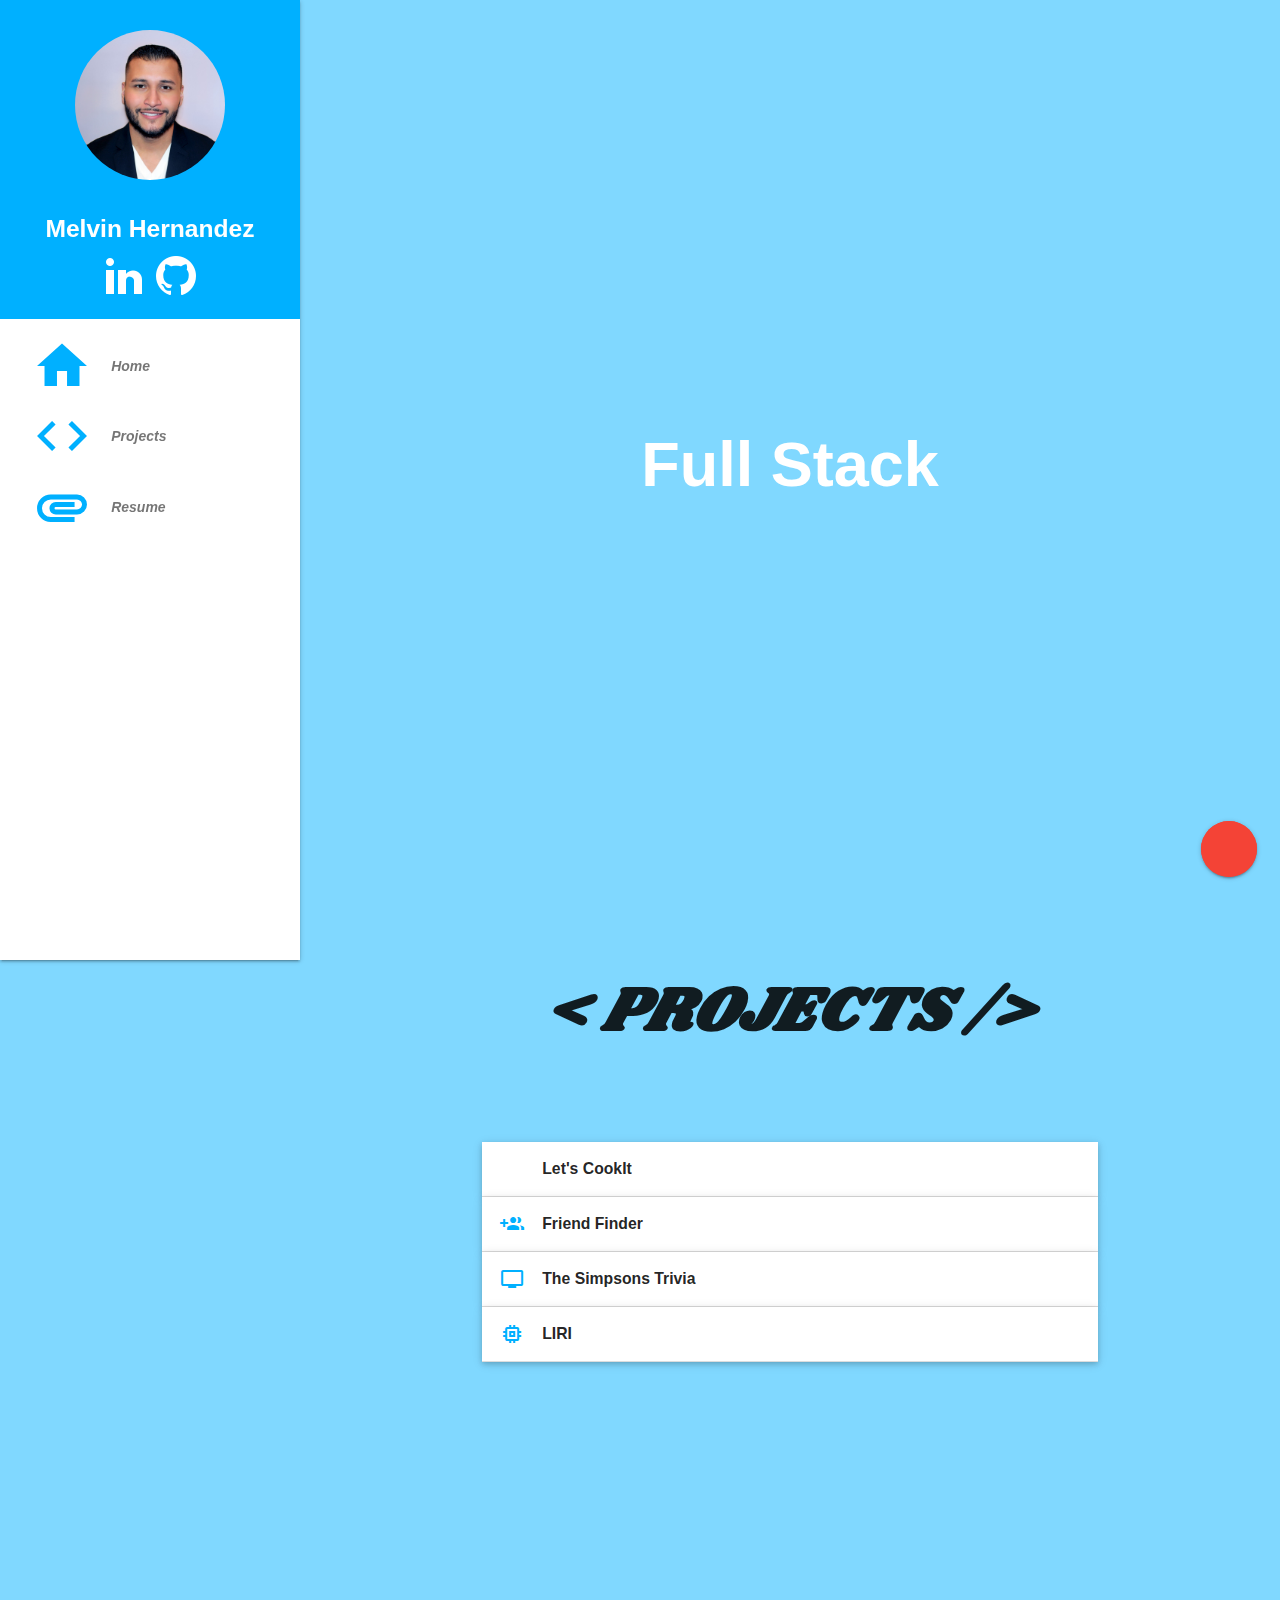
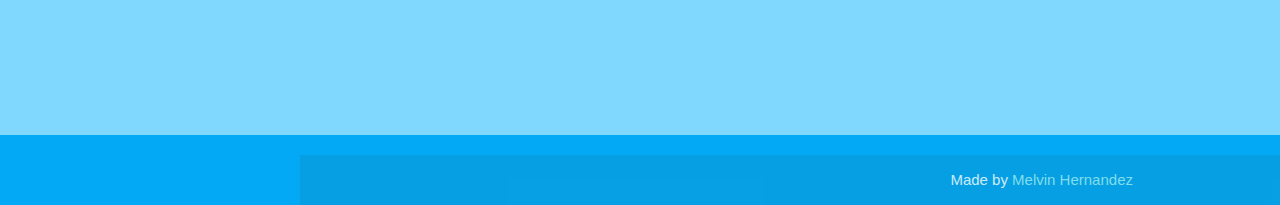
==== index.html @ 5747640a "projects collapsible is mobile responsive now" ====
<!DOCTYPE html>
<html lang="en">

<head>
  <meta http-equiv="Content-Type" content="text/html; charset=UTF-8" />
  <meta name="viewport" content="width=device-width, initial-scale=1, maximum-scale=1.0" />
  <title>Melvin Hernandez</title>
  <!-- CSS and icons -->
  <link href="https://fonts.googleapis.com/icon?family=Material+Icons|Shrikhand" rel="stylesheet">
  <!-- Compiled and minified materialize CSS -->
  <link rel="stylesheet" href="https://cdnjs.cloudflare.com/ajax/libs/materialize/1.0.0/css/materialize.min.css">
  <!-- my custom css -->
  <link href="assets/css/style.css" type="text/css" rel="stylesheet" media="screen,projection" />
  <!-- mobile chrome tab customization -->
  <meta name="theme-color" content="#0091ea" />
</head>

<body class="light-blue accent-3">

  <!-- sidenav, fully visible on full screen, hidden on medium screens and lower -->
  <ul id="slide-out" class="sidenav sidenav-fixed ">
    <div class="center-align light-blue accent-3">
      <!-- profile pic, this will be replaced with a "professional" photo eventually -->
      <li>
        <img src="assets/images/IMG_5350-small.jpg" id="selfie" class="circle hoverable">
      </li>

      <h5 class="white-text">Melvin Hernandez</h5>

      <!-- LinkedIn and github links to open in a new tab -->
      <li>
        <span>
          <a href="https://www.linkedin.com/in/melvin-hernandez/" target="_blank">
            <img src="assets/images/linkedin.png" alt="Melvin Hernandez LinkedIn Profile" class="hoverable tooltipped"
              data-tooltip="LinkedIn Profile">
          </a>
          <a href="https://github.com/melher39" target="_blank">
            <img src="assets/images/github-circle.png" alt="Melvin Hernandez gitHub Profile" class="hoverable tooltipped"
              data-tooltip="GitHub Profile">
          </a>
        </span>
      </li>
    </div>
    <br>

    <!-- this will take you home -->
    <div>
      <li>
        <a href="#top">
          <i class="medium material-icons light-blue-text text-accent-3 nav-material-icons">home</i>
          <i>Home</i>
        </a>
      </li>
    </div>
    <br>

    <!-- this will take you to the projects section -->
    <div>
      <li>
        <a href="#collapsible-section">
          <i class="medium material-icons light-blue-text text-accent-3 nav-material-icons">code</i>
          <i>Projects</i>
        </a>
      </li>
    </div>

    <br>

    <div>
      <li>
        <!--resume download  -->
        <a href="assets/docs/Resume.pdf" class="tooltipped" data-tooltip="Download Resume (PDF)" download>
          <i class="medium material-icons light-blue-text text-accent-3 nav-material-icons">attachment</i>
          <i>Resume</i>
        </a>
      </li>
    </div>



  </ul>

  <!-- sidenav hamburger menu button and function -->
  <a href="#" data-target="slide-out" class="sidenav-trigger hide-on-large-only white-text"><i class="medium material-icons">menu</i></a>

  <main class="light-blue accent-1">

    <div class="container">

      <div class="section">

        <!-- section where my job title will appear -->
        <div class="row" id="top">
          <div class="col s12">
            <div class="intro valign-wrapper">
              <h1 id="job-title" class="white-text"></h1>
            </div>
          </div>
        </div>

        <!-- collapsible section -->

        <div class="row" id="collapsible-section">

          <!-- projects section title -->
          <div class="col s12">
            <div class="row center-align">
              <h1 id="project-header">
                < PROJECTS />
              </h1>
            </div>
          </div>

          <div class="row">

            <!-- collapsible module used for displaying my projects -->
            <div class="col s12 project-section">
              <ul class="collapsible popout tooltipped" data-tooltip="+/-" data-position="top">
                <!-- all project descriptions basically follow the same display -->
                <!-- this <li> section is for the let's cookIt project -->
                <li>
                  <div class="collapsible-header"><i class="material-icons light-blue-text text-accent-3">fastfood</i>Let's
                    CookIt</div>
                  <div class="collapsible-body">
                    <div class="row">
                      <div class="col s12 m6">
                        <img src="assets/images/lets-cook-it-screenshot.png" class="hoverable responsive-img">
                      </div>
                      <div class="col s12 m6">
                        <p>All-in-one web app helping busy people retrieve cooking recipes.</p>
                        <ul class="browser-default">
                          <li>The user can either read or watch their selected recipe and take notes all in one page.</li>
                          <li>Tools & languages applied: HTML5, CSS3, SASS, Bootstrap, Awesome Fonts, JavaScript,
                            jQuery, Firebase, Edamam API, YouTube API</li>
                        </ul>
                      </div>
                    </div>
                    <!-- using hide-on-small-only for icons on small screens since the text did not fit correctly -->
                    <div class="row">
                      <div class="col s6 center-align">
                        <a href="https://ambellinger.github.io/team1groupproject/" target="_blank" class="waves-effect waves-light light-blue accent-3 btn"><i
                            class="material-icons right hide-on-small-only">play_arrow</i>live demo</a>

                      </div>
                      <div class="col s6 center-align">
                        <a href="https://github.com/ambellinger/team1groupproject" target="_blank" class="waves-effect waves-light light-blue accent-3 btn"><i
                            class="material-icons left hide-on-small-only">folder_open</i>github repo</a>
                      </div>
                    </div>
                  </div>
                </li>

                <!-- this <li> section is for the Friend Finder app -->
                <li>
                  <div class="collapsible-header"><i class="material-icons light-blue-text text-accent-3">group_add</i>Friend
                    Finder</div>
                  <div class="collapsible-body">
                    <div class="row">
                      <div class="col s12 m6">
                        <img src="assets/images/friend-finder.PNG" class="hoverable responsive-img">
                      </div>
                      <div class="col s12 m6">
                        <p>Full-stack web application that helps you match with a compatible user.</p>
                        <ul class="browser-default">
                          <li>Using a short survey of 10 questions, this app will calculate your most compatible match
                            based on your answers.</li>
                          <li>Tools & languages applied: HTML5, CSS3, Materialize.css, JavaScript, jQuery, Node.js,
                            Express.js, JSON</li>
                        </ul>
                      </div>
                    </div>
                    <div class="row">
                      <div class="col s6 center-align">
                        <a href="https://friendfinder-1990.herokuapp.com/" target="_blank" class="waves-effect waves-light light-blue accent-3 btn "><i
                            class="material-icons right hide-on-small-only">play_arrow</i>live demo</a>

                      </div>
                      <div class="col s6 center-align">
                        <a href="https://github.com/melher39/FriendFinder" target="_blank" class="waves-effect waves-light light-blue accent-3 btn"><i
                            class="material-icons left hide-on-small-only">folder_open</i>github repo</a>
                      </div>
                    </div>
                  </div>
                </li>

                <!-- this <li> section is for the simpsons trivia game app -->
                <li>
                  <div class="collapsible-header"><i class="material-icons light-blue-text text-accent-3">tv</i>The
                    Simpsons Trivia</div>
                  <div class="collapsible-body">
                    <div class="row">
                      <div class="col s12 m6">
                        <img src="assets/images/the-simpsons-trivia-screenshot.png" class="hoverable responsive-img">
                      </div>
                      <div class="col s12 m6">
                        <p>Trivia game web app to test your knowledge on the popular TV show “The Simpsons”.</p>
                        <ul class="browser-default">
                          <li>There are 10 questions the user has to answer in order to finish the game and view the
                            results.</li>
                          <li>Tools & languages applied: HTML5, CSS3, Bootstrap, JavaScript, jQuery</li>
                        </ul>
                      </div>
                    </div>
                    <div class="row">
                      <div class="col s6 center-align">
                        <a href="https://melher39.github.io/TriviaGame/" target="_blank" class="waves-effect waves-light light-blue accent-3 btn"><i
                            class="material-icons right hide-on-small-only">play_arrow</i>live demo</a>

                      </div>
                      <div class="col s6 center-align">
                        <a href="https://github.com/melher39/TriviaGame" target="_blank" class="waves-effect waves-light light-blue accent-3 btn"><i
                            class="material-icons left hide-on-small-only">folder_open</i>github repo</a>
                      </div>
                    </div>
                  </div>
                </li>

                <!-- this <li> section is for the LIRI app -->
                <li>
                  <div class="collapsible-header"><i class="material-icons light-blue-text text-accent-3">memory</i>LIRI</div>
                  <div class="collapsible-body">
                    <div class="row">
                      <div class="col s12 m6">
                        <img src="assets/images/liri.png" class="hoverable responsive-img">
                      </div>
                      <div class="col s12 m6">
                        <p>Language Interpretation and Recognition Interface</p>
                        <ul class="browser-default">
                          <li>Command Line Interface program to quickly search for upcoming music shows, song and movie
                            information.</li>
                          <li>Information requested by the user is displayed in the terminal and logged to a .txt file.</li>
                          <li>Tools & languages applied: Node.js, axios, moment.js, DotEnv, Bands In Town API, Spotify
                            API, Open Movie Database API</li>
                        </ul>
                      </div>
                    </div>
                    <div class="row">
                      <div class="col s12 center-align">
                        <a href="https://github.com/melher39/liri-node-app" target="_blank" class="waves-effect waves-light light-blue accent-3 btn"><i
                            class="material-icons left">folder_open</i>github repo</a>
                      </div>
                    </div>
                  </div>
                </li>
              </ul>

            </div>
          </div>

        </div>


        <!-- floating button section -->
        <div class="fixed-action-btn">
          <a class="btn-floating btn-large red waves-effect waves-light modal-trigger pulse tooltipped" data-position="left"
            data-tooltip="Contact Info." href="#modal1">
            <i class="large material-icons">alternate_email</i>
          </a>
        </div>

        <!-- bottom modal with contact info -->
        <div id="modal1" class="modal bottom-sheet">
          <div class="modal-content">
            <h2 class="center-align">Contact Me</h2>
            <h5 class="center-align">Phone Number: <a href="tel:312-838-1617" class="light-blue-text text-darken-2">312.838.1617</a></h5>
            <h5 class="center-align">Email Address: <a href="mailto:melher39@gmail.com" class="light-blue-text text-darken-2">melher39@gmail.com</a></h5>
          </div>
          <div class="modal-footer">
            <a href="#!" class="modal-close waves-effect waves-green btn red">Got it!</a>
          </div>
        </div>
      </div>
    </div>

  </main>

  <!-- footer section -->
  <footer class="page-footer light-blue">
    <div class="container">
    </div>
    <div class="footer-copyright">
      <div class="container right-align">
        Made by <a class="cyan-text text-lighten-3" href="https://github.com/melher39" target="_blank">Melvin Hernandez</a>
      </div>
    </div>
  </footer>


  <!-- Scripts at the bottom of the page to optimize loading time -->
  <!-- jquery -->
  <script src="https://ajax.googleapis.com/ajax/libs/jquery/3.3.1/jquery.min.js"></script>
  <!-- Compiled and minified materialize JavaScript -->
  <script src="https://cdnjs.cloudflare.com/ajax/libs/materialize/1.0.0/js/materialize.min.js"></script>
  <!-- my js linked -->
  <script src="assets/js/app.js"></script>

</body>

</html>
---- assets/css/style.css ----
/* Custom Stylesheet */

/* hide the scrollbar in chrome, safari and opera browsers
without affecting the scroll function */
::-webkit-scrollbar{
  display: none;
}

/* padding for text to be aligned */
.nav-material-icons {
  padding-right: 20%;
}

/* make content full screen when sidenav is shown */
header, main, footer {
  padding-left: 300px;
}

/* profile pic */
#selfie {
  max-width: 50%;
  height: auto;
  margin-top: 10%;
}

/* section will take up the full display */
.intro {
  min-height: 100vh;
}

/* projects section will take up 85% height relative to the display, in order to include the footer */
#collapsible-section {
  min-height: 85vh;
}

/* centering the job title section */
#job-title{
  margin: 0 auto;
  font-weight: bold;
}

/* collapsible content */
.collapsible-body {
  background-color: #e1f5fe;
}

/* the title of the projects */
.collapsible-header {
  font-weight: bold;
}

/* project title styling */
.project-titles {
  font-weight: bold;
  text-align: center;
  color: white;
}

/* carousel screenshots to be only 80% so they're visible and centered */
.carousel .carousel-item {
  width: 80% !important;
  height: auto;
}

/* material icons text to be bold */
i {
  font-weight: bold;
}

/* main project header styling */
#project-header {
  font-family: 'Shrikhand', cursive;
  font-weight: bold;
  font-style: italic;
  margin-bottom: 10%;
}

/* p html element styling within the project section */
.project-section p {
  font-family: 'Shrikhand', cursive;
  font-size: 120%;
  margin-top: 0;
}

/* list items in the project section styling */
.project-section li {
  font-size: 105%;
}

/* contact info within bottom modal */
.modal-content h2, h5{
  font-weight: bold;
}

/* for screens smaller than 993px... */
@media only screen and (max-width : 992px) {
  /* hide sidenav */
  header, main, footer {
    padding-left: 0;
  }
}

/* for screens smaller than 601px... */
@media only screen and (max-width: 600px) {
  /* make profile pic smaller */
  #selfie {
    max-width: 35%;
    height: auto;
    margin-top: 10%;
  }
}
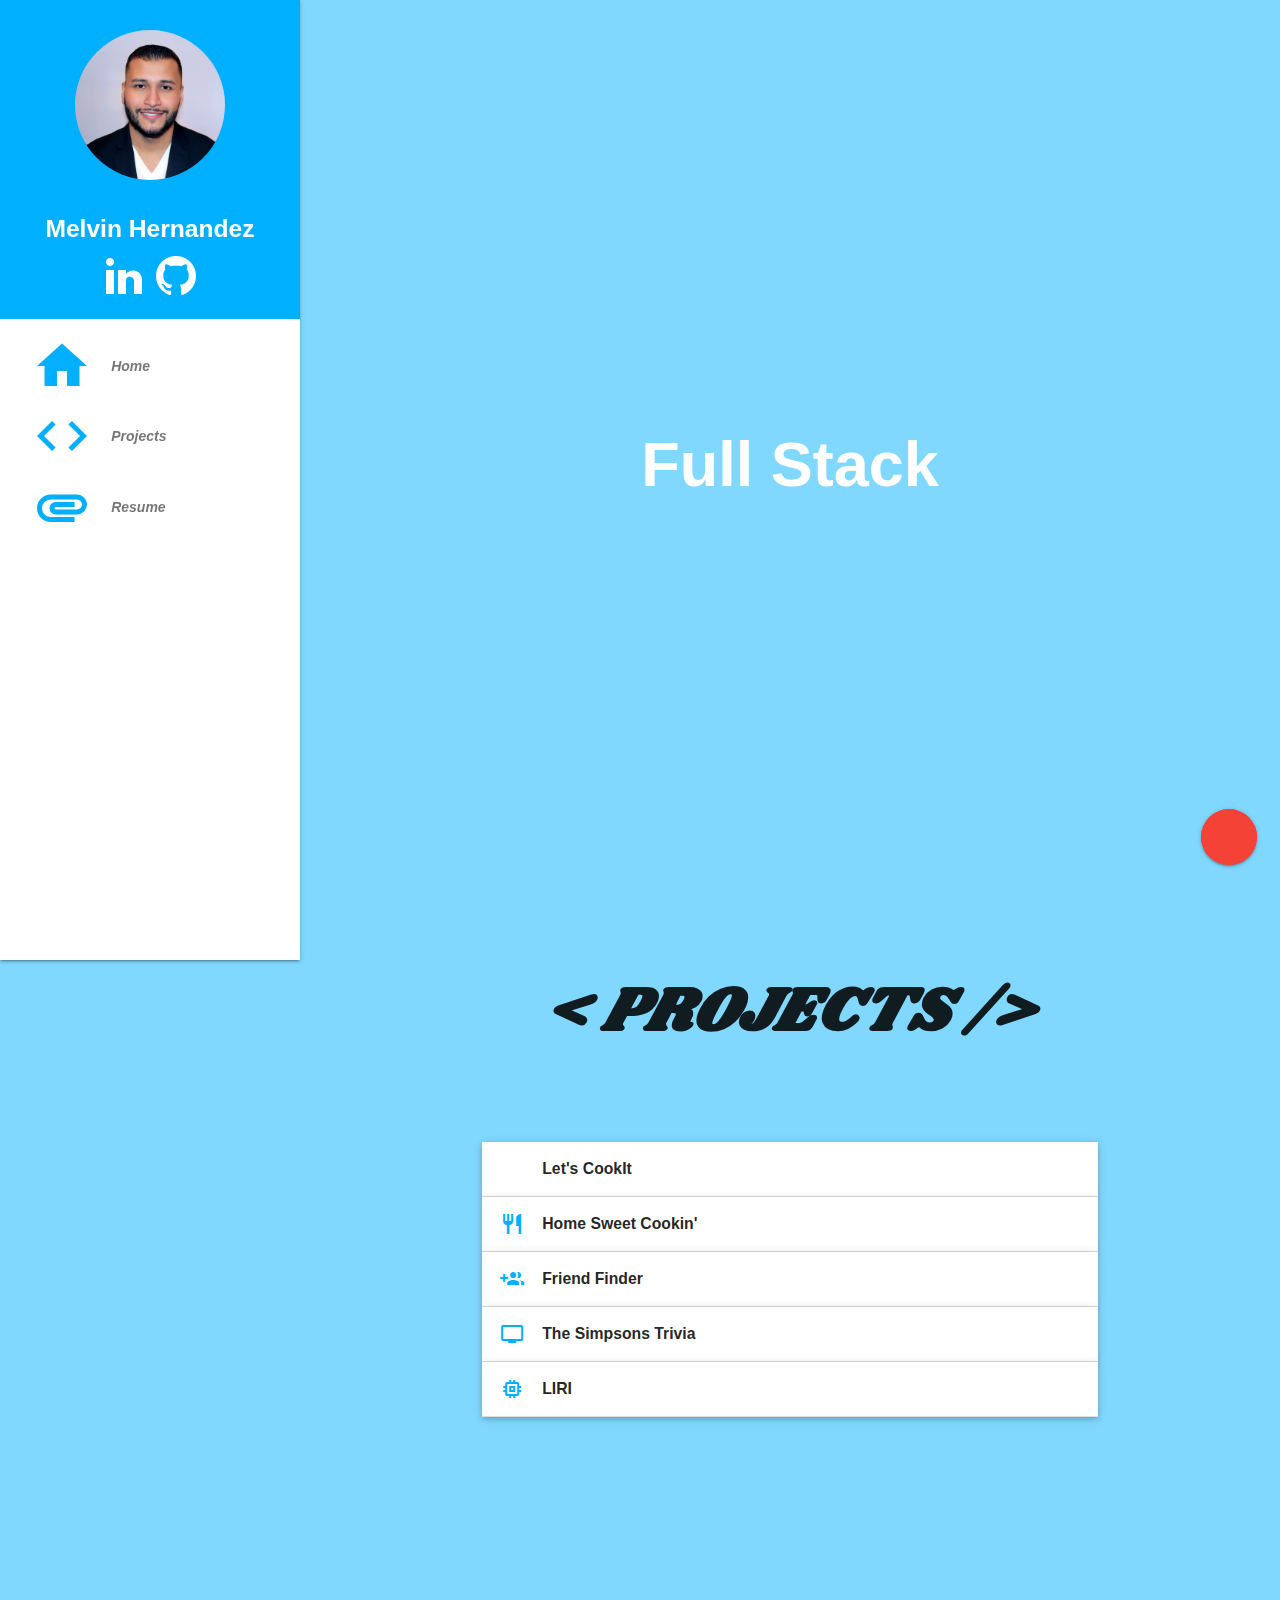
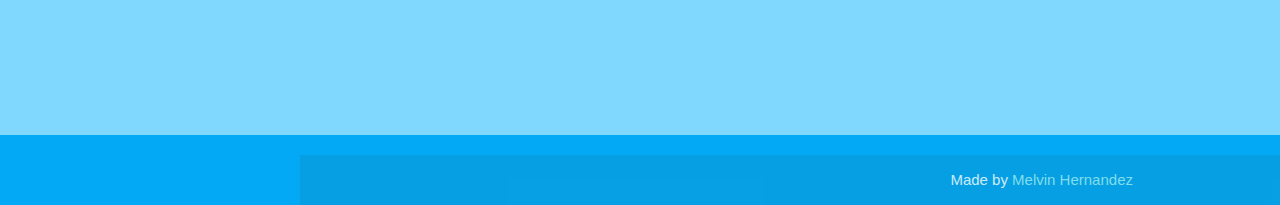
==== commit fd3354aa: "added project 2 (home sweet cookin') to projects section, and added respective screenshot png file t" ====
--- a/index.html
+++ b/index.html
@@ -18,7 +18,7 @@
 <body class="light-blue accent-3">
 
   <!-- sidenav, fully visible on full screen, hidden on medium screens and lower -->
-  <ul id="slide-out" class="sidenav sidenav-fixed ">
+  <ul id="slide-out" class="sidenav sidenav-fixed">
     <div class="center-align light-blue accent-3">
       <!-- profile pic, this will be replaced with a "professional" photo eventually -->
       <li>
@@ -35,8 +35,8 @@
               data-tooltip="LinkedIn Profile">
           </a>
           <a href="https://github.com/melher39" target="_blank">
-            <img src="assets/images/github-circle.png" alt="Melvin Hernandez gitHub Profile" class="hoverable tooltipped"
-              data-tooltip="GitHub Profile">
+            <img src="assets/images/github-circle.png" alt="Melvin Hernandez gitHub Profile"
+              class="hoverable tooltipped" data-tooltip="GitHub Profile">
           </a>
         </span>
       </li>
@@ -44,9 +44,10 @@
     <br>
 
     <!-- this will take you home -->
+    <!-- sidenav-close will close the sidenav in mobile in the following links -->
     <div>
       <li>
-        <a href="#top">
+        <a href="#top" class="sidenav-close">
           <i class="medium material-icons light-blue-text text-accent-3 nav-material-icons">home</i>
           <i>Home</i>
         </a>
@@ -57,7 +58,7 @@
     <!-- this will take you to the projects section -->
     <div>
       <li>
-        <a href="#collapsible-section">
+        <a href="#collapsible-section" class="sidenav-close">
           <i class="medium material-icons light-blue-text text-accent-3 nav-material-icons">code</i>
           <i>Projects</i>
         </a>
@@ -69,7 +70,7 @@
     <div>
       <li>
         <!--resume download  -->
-        <a href="assets/docs/Resume.pdf" class="tooltipped" data-tooltip="Download Resume (PDF)" download>
+        <a href="assets/docs/Resume.pdf" class="tooltipped sidenav-close" data-tooltip="Download Resume (PDF)" download>
           <i class="medium material-icons light-blue-text text-accent-3 nav-material-icons">attachment</i>
           <i>Resume</i>
         </a>
@@ -81,7 +82,9 @@
   </ul>
 
   <!-- sidenav hamburger menu button and function -->
-  <a href="#" data-target="slide-out" class="sidenav-trigger hide-on-large-only white-text"><i class="medium material-icons">menu</i></a>
+  <a href="#" data-target="slide-out" class="sidenav-trigger hide-on-large-only white-text"><i
+      class="small material-icons">menu</i></a>
+
 
   <main class="light-blue accent-1">
 
@@ -119,7 +122,8 @@
                 <!-- all project descriptions basically follow the same display -->
                 <!-- this <li> section is for the let's cookIt project -->
                 <li>
-                  <div class="collapsible-header"><i class="material-icons light-blue-text text-accent-3">fastfood</i>Let's
+                  <div class="collapsible-header"><i
+                      class="material-icons light-blue-text text-accent-3">fastfood</i>Let's
                     CookIt</div>
                   <div class="collapsible-body">
                     <div class="row">
@@ -129,7 +133,8 @@
                       <div class="col s12 m6">
                         <p>All-in-one web app helping busy people retrieve cooking recipes.</p>
                         <ul class="browser-default">
-                          <li>The user can either read or watch their selected recipe and take notes all in one page.</li>
+                          <li>The user can either read or watch their selected recipe and take notes all in one page.
+                          </li>
                           <li>Tools & languages applied: HTML5, CSS3, SASS, Bootstrap, Awesome Fonts, JavaScript,
                             jQuery, Firebase, Edamam API, YouTube API</li>
                         </ul>
@@ -138,21 +143,65 @@
                     <!-- using hide-on-small-only for icons on small screens since the text did not fit correctly -->
                     <div class="row">
                       <div class="col s6 center-align">
-                        <a href="https://ambellinger.github.io/team1groupproject/" target="_blank" class="waves-effect waves-light light-blue accent-3 btn"><i
+                        <a href="https://ambellinger.github.io/team1groupproject/" target="_blank"
+                          class="waves-effect waves-light light-blue accent-3 btn"><i
                             class="material-icons right hide-on-small-only">play_arrow</i>live demo</a>
 
                       </div>
                       <div class="col s6 center-align">
-                        <a href="https://github.com/ambellinger/team1groupproject" target="_blank" class="waves-effect waves-light light-blue accent-3 btn"><i
+                        <a href="https://github.com/ambellinger/team1groupproject" target="_blank"
+                          class="waves-effect waves-light light-blue accent-3 btn"><i
                             class="material-icons left hide-on-small-only">folder_open</i>github repo</a>
                       </div>
                     </div>
                   </div>
                 </li>
 
+                <!-- this <li> section is for the let's cookIt project -->
+                <li>
+                  <div class="collapsible-header"><i
+                      class="material-icons light-blue-text text-accent-3">restaurant</i>Home Sweet Cookin'</div>
+                  <div class="collapsible-body">
+                    <div class="row">
+                      <div class="col s12 m6">
+                        <img src="assets/images/homesweetcookin.png" class="hoverable responsive-img">
+                      </div>
+                      <div class="col s12 m6">
+                        <p>Full stack web application whose purpose is to connect home cooks specializing in various
+                          cuisine types with busy individuals searching for genuine homemade meals.</p>
+                        <ul class="browser-default">
+                          <li>Home cooks can create and manage their account by adding their specialty cuisine type and
+                            the different meals they cook along with prices.
+                          </li>
+                          <li>Cooks are rated on a 5 point system, assuring the consumer what they can expect.</li>
+                          <li>A user searching for homemade food can narrow down a cook by cuisine and location based on
+                            their zip code and city.</li>
+                          <li> Tools and languages used: HTML5, CSS3, JavaScript, jQuery, Materialize.CSS,
+                            Handlebars.js, Heroku, JawsDB, Node.js, Express.js, mySQL, Sequelize.js, esLint.js</li>
+                        </ul>
+                      </div>
+                    </div>
+                    <!-- using hide-on-small-only for icons on small screens since the text did not fit correctly -->
+                    <div class="row">
+                      <div class="col s6 center-align">
+                        <a href="https://pure-dusk-97240.herokuapp.com/" target="_blank"
+                          class="waves-effect waves-light light-blue accent-3 btn"><i
+                            class="material-icons right hide-on-small-only">play_arrow</i>live demo</a>
+
+                      </div>
+                      <div class="col s6 center-align">
+                        <a href="https://github.com/melher39/team3_project2" target="_blank"
+                          class="waves-effect waves-light light-blue accent-3 btn"><i
+                            class="material-icons left hide-on-small-only">folder_open</i>github repo</a>
+                      </div>
+                    </div>
+                  </div>
+                </li>
+
                 <!-- this <li> section is for the Friend Finder app -->
                 <li>
-                  <div class="collapsible-header"><i class="material-icons light-blue-text text-accent-3">group_add</i>Friend
+                  <div class="collapsible-header"><i
+                      class="material-icons light-blue-text text-accent-3">group_add</i>Friend
                     Finder</div>
                   <div class="collapsible-body">
                     <div class="row">
@@ -171,12 +220,14 @@
                     </div>
                     <div class="row">
                       <div class="col s6 center-align">
-                        <a href="https://friendfinder-1990.herokuapp.com/" target="_blank" class="waves-effect waves-light light-blue accent-3 btn "><i
+                        <a href="https://friendfinder-1990.herokuapp.com/" target="_blank"
+                          class="waves-effect waves-light light-blue accent-3 btn "><i
                             class="material-icons right hide-on-small-only">play_arrow</i>live demo</a>
 
                       </div>
                       <div class="col s6 center-align">
-                        <a href="https://github.com/melher39/FriendFinder" target="_blank" class="waves-effect waves-light light-blue accent-3 btn"><i
+                        <a href="https://github.com/melher39/FriendFinder" target="_blank"
+                          class="waves-effect waves-light light-blue accent-3 btn"><i
                             class="material-icons left hide-on-small-only">folder_open</i>github repo</a>
                       </div>
                     </div>
@@ -203,12 +254,14 @@
                     </div>
                     <div class="row">
                       <div class="col s6 center-align">
-                        <a href="https://melher39.github.io/TriviaGame/" target="_blank" class="waves-effect waves-light light-blue accent-3 btn"><i
+                        <a href="https://melher39.github.io/TriviaGame/" target="_blank"
+                          class="waves-effect waves-light light-blue accent-3 btn"><i
                             class="material-icons right hide-on-small-only">play_arrow</i>live demo</a>
 
                       </div>
                       <div class="col s6 center-align">
-                        <a href="https://github.com/melher39/TriviaGame" target="_blank" class="waves-effect waves-light light-blue accent-3 btn"><i
+                        <a href="https://github.com/melher39/TriviaGame" target="_blank"
+                          class="waves-effect waves-light light-blue accent-3 btn"><i
                             class="material-icons left hide-on-small-only">folder_open</i>github repo</a>
                       </div>
                     </div>
@@ -217,7 +270,8 @@
 
                 <!-- this <li> section is for the LIRI app -->
                 <li>
-                  <div class="collapsible-header"><i class="material-icons light-blue-text text-accent-3">memory</i>LIRI</div>
+                  <div class="collapsible-header"><i class="material-icons light-blue-text text-accent-3">memory</i>LIRI
+                  </div>
                   <div class="collapsible-body">
                     <div class="row">
                       <div class="col s12 m6">
@@ -228,7 +282,8 @@
                         <ul class="browser-default">
                           <li>Command Line Interface program to quickly search for upcoming music shows, song and movie
                             information.</li>
-                          <li>Information requested by the user is displayed in the terminal and logged to a .txt file.</li>
+                          <li>Information requested by the user is displayed in the terminal and logged to a .txt file.
+                          </li>
                           <li>Tools & languages applied: Node.js, axios, moment.js, DotEnv, Bands In Town API, Spotify
                             API, Open Movie Database API</li>
                         </ul>
@@ -236,7 +291,8 @@
                     </div>
                     <div class="row">
                       <div class="col s12 center-align">
-                        <a href="https://github.com/melher39/liri-node-app" target="_blank" class="waves-effect waves-light light-blue accent-3 btn"><i
+                        <a href="https://github.com/melher39/liri-node-app" target="_blank"
+                          class="waves-effect waves-light light-blue accent-3 btn"><i
                             class="material-icons left">folder_open</i>github repo</a>
                       </div>
                     </div>
@@ -252,8 +308,8 @@
 
         <!-- floating button section -->
         <div class="fixed-action-btn">
-          <a class="btn-floating btn-large red waves-effect waves-light modal-trigger pulse tooltipped" data-position="left"
-            data-tooltip="Contact Info." href="#modal1">
+          <a class="btn-floating btn-large red waves-effect waves-light modal-trigger pulse tooltipped"
+            data-position="left" data-tooltip="Contact Info." href="#modal1">
             <i class="large material-icons">alternate_email</i>
           </a>
         </div>
@@ -262,8 +318,10 @@
         <div id="modal1" class="modal bottom-sheet">
           <div class="modal-content">
             <h2 class="center-align">Contact Me</h2>
-            <h5 class="center-align">Phone Number: <a href="tel:312-838-1617" class="light-blue-text text-darken-2">312.838.1617</a></h5>
-            <h5 class="center-align">Email Address: <a href="mailto:melher39@gmail.com" class="light-blue-text text-darken-2">melher39@gmail.com</a></h5>
+            <h5 class="center-align">Phone Number: <a href="tel:312-838-1617"
+                class="light-blue-text text-darken-2">312.838.1617</a></h5>
+            <h5 class="center-align">Email Address: <a href="mailto:melher39@gmail.com"
+                class="light-blue-text text-darken-2">melher39@gmail.com</a></h5>
           </div>
           <div class="modal-footer">
             <a href="#!" class="modal-close waves-effect waves-green btn red">Got it!</a>
@@ -280,7 +338,8 @@
     </div>
     <div class="footer-copyright">
       <div class="container right-align">
-        Made by <a class="cyan-text text-lighten-3" href="https://github.com/melher39" target="_blank">Melvin Hernandez</a>
+        Made by <a class="cyan-text text-lighten-3" href="https://github.com/melher39" target="_blank">Melvin
+          Hernandez</a>
       </div>
     </div>
   </footer>
--- a/assets/css/style.css
+++ b/assets/css/style.css
@@ -56,12 +56,6 @@
   color: white;
 }
 
-/* carousel screenshots to be only 80% so they're visible and centered */
-.carousel .carousel-item {
-  width: 80% !important;
-  height: auto;
-}
-
 /* material icons text to be bold */
 i {
   font-weight: bold;
@@ -92,6 +86,16 @@
   font-weight: bold;
 }
 
+/* makes hamburger menu fixed when shown */
+.sidenav-trigger {
+  position: fixed;
+}
+
+/* default is 23px, set it to 35 px so footer text can be seen on mobile */
+.fixed-action-btn {
+  bottom: 35px;
+}
+
 /* for screens smaller than 993px... */
 @media only screen and (max-width : 992px) {
   /* hide sidenav */
@@ -108,4 +112,8 @@
     height: auto;
     margin-top: 10%;
   }
+  /* make the projects section header 10% of the viewport so it can fit in one line */
+  #project-header {
+    font-size: 10vw;
+  }
 }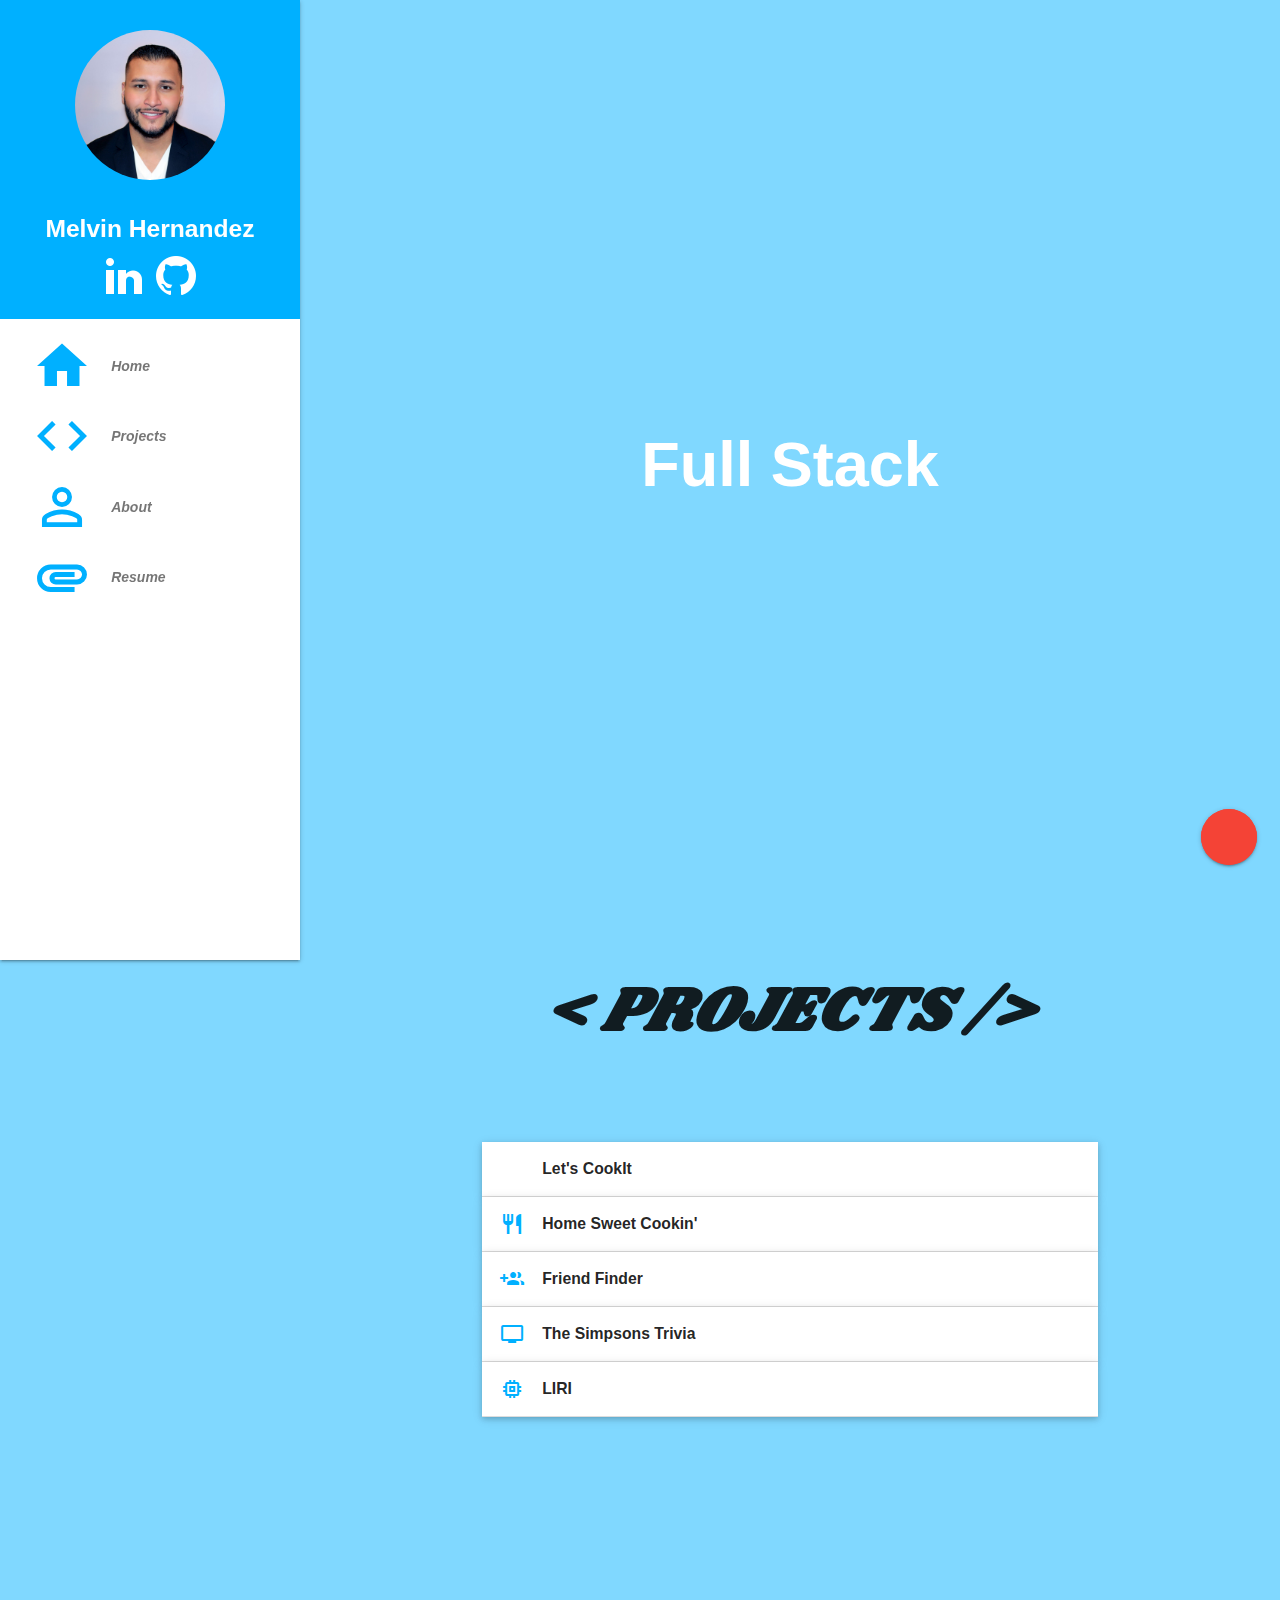
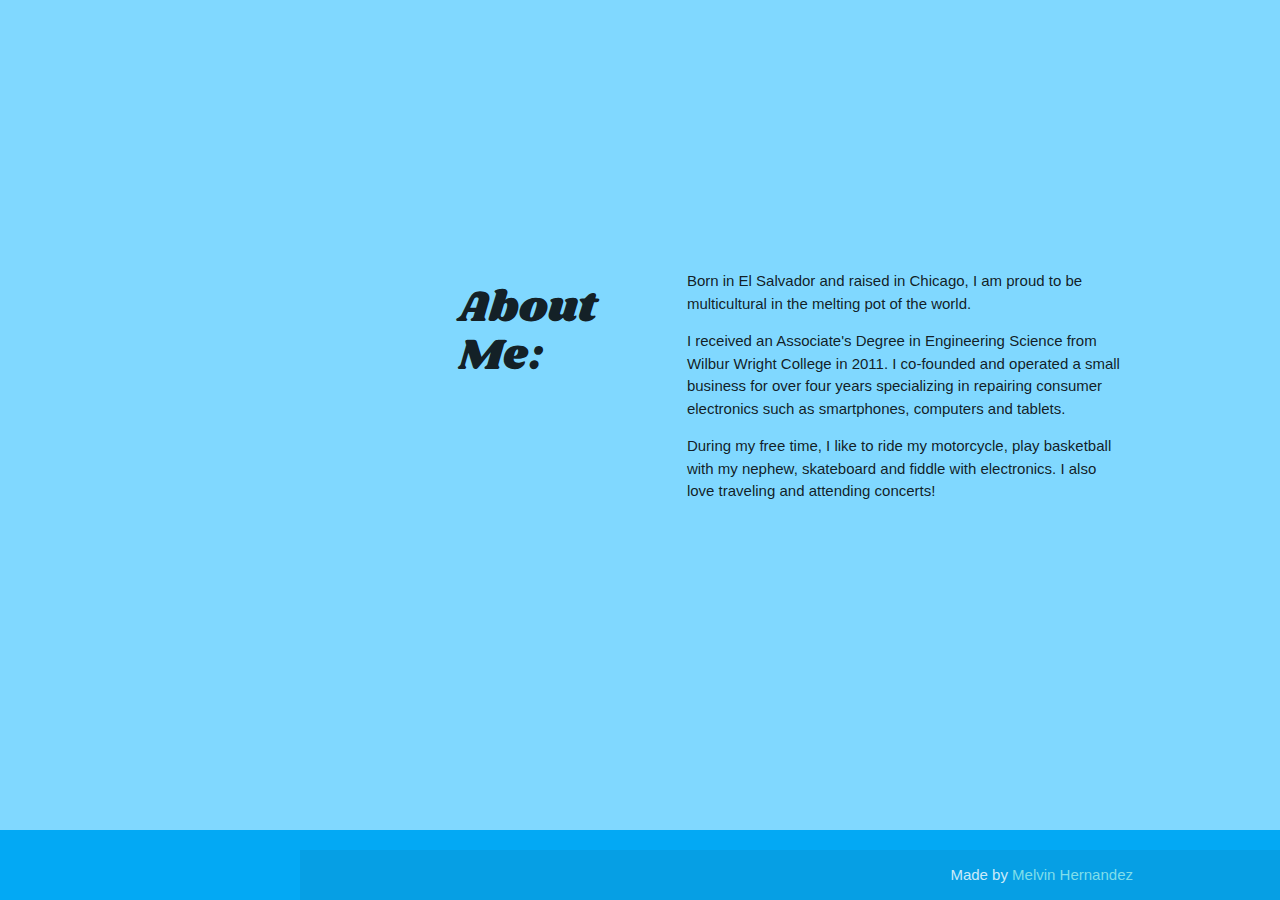
==== commit 3e227b04: "added styling to the bio section and made it mobile responsive" ====
--- a/index.html
+++ b/index.html
@@ -67,6 +67,18 @@
 
     <br>
 
+    <!-- this will take you to the about me section -->
+    <div>
+      <li>
+        <a href="#about-me" class="sidenav-close">
+          <i class="medium material-icons light-blue-text text-accent-3 nav-material-icons">person_outline</i>
+          <i>About</i>
+        </a>
+      </li>
+    </div>
+
+    <br>
+
     <div>
       <li>
         <!--resume download  -->
@@ -305,6 +317,25 @@
 
         </div>
 
+        <!-- this is the bio section -->
+        <div class="row" id="about-me">
+          <div class="col s12 m4">
+            <h3>About Me:</h3>
+          </div>
+
+          <div class="col s12 m8">
+            <p>Born in El Salvador and raised in Chicago, I am proud to be multicultural in the melting pot of the
+              world.</p>
+            <p>I received an Associate's Degree in Engineering Science from Wilbur Wright College in 2011. I co-founded
+              and operated a
+              small business for over four years specializing in repairing consumer electronics such as smartphones,
+              computers and tablets.
+            </p>
+            <p>During my free time, I like to ride my motorcycle, play basketball with my nephew, skateboard and fiddle
+              with electronics. I also love traveling and attending concerts!</p>
+          </div>
+        </div>
+
 
         <!-- floating button section -->
         <div class="fixed-action-btn">
--- a/assets/css/style.css
+++ b/assets/css/style.css
@@ -30,7 +30,12 @@
 
 /* projects section will take up 85% height relative to the display, in order to include the footer */
 #collapsible-section {
-  min-height: 85vh;
+  min-height: 100vh;
+}
+
+/* bio will take up the full display including the footer */
+#about-me {
+  min-height: 60vh;
 }
 
 /* centering the job title section */
@@ -81,6 +86,12 @@
   font-size: 105%;
 }
 
+/* about me title */
+ #about-me h3 {
+  font-family: 'Shrikhand', cursive;
+
+ }
+
 /* contact info within bottom modal */
 .modal-content h2, h5{
   font-weight: bold;
@@ -112,8 +123,10 @@
     height: auto;
     margin-top: 10%;
   }
-  /* make the projects section header 10% of the viewport so it can fit in one line */
-  #project-header {
+  /* make the projects section header and about me title 10% of the viewport so it can fit in one line */
+  #project-header, 
+  #about-me h3 {
     font-size: 10vw;
+    text-align: center;
   }
 }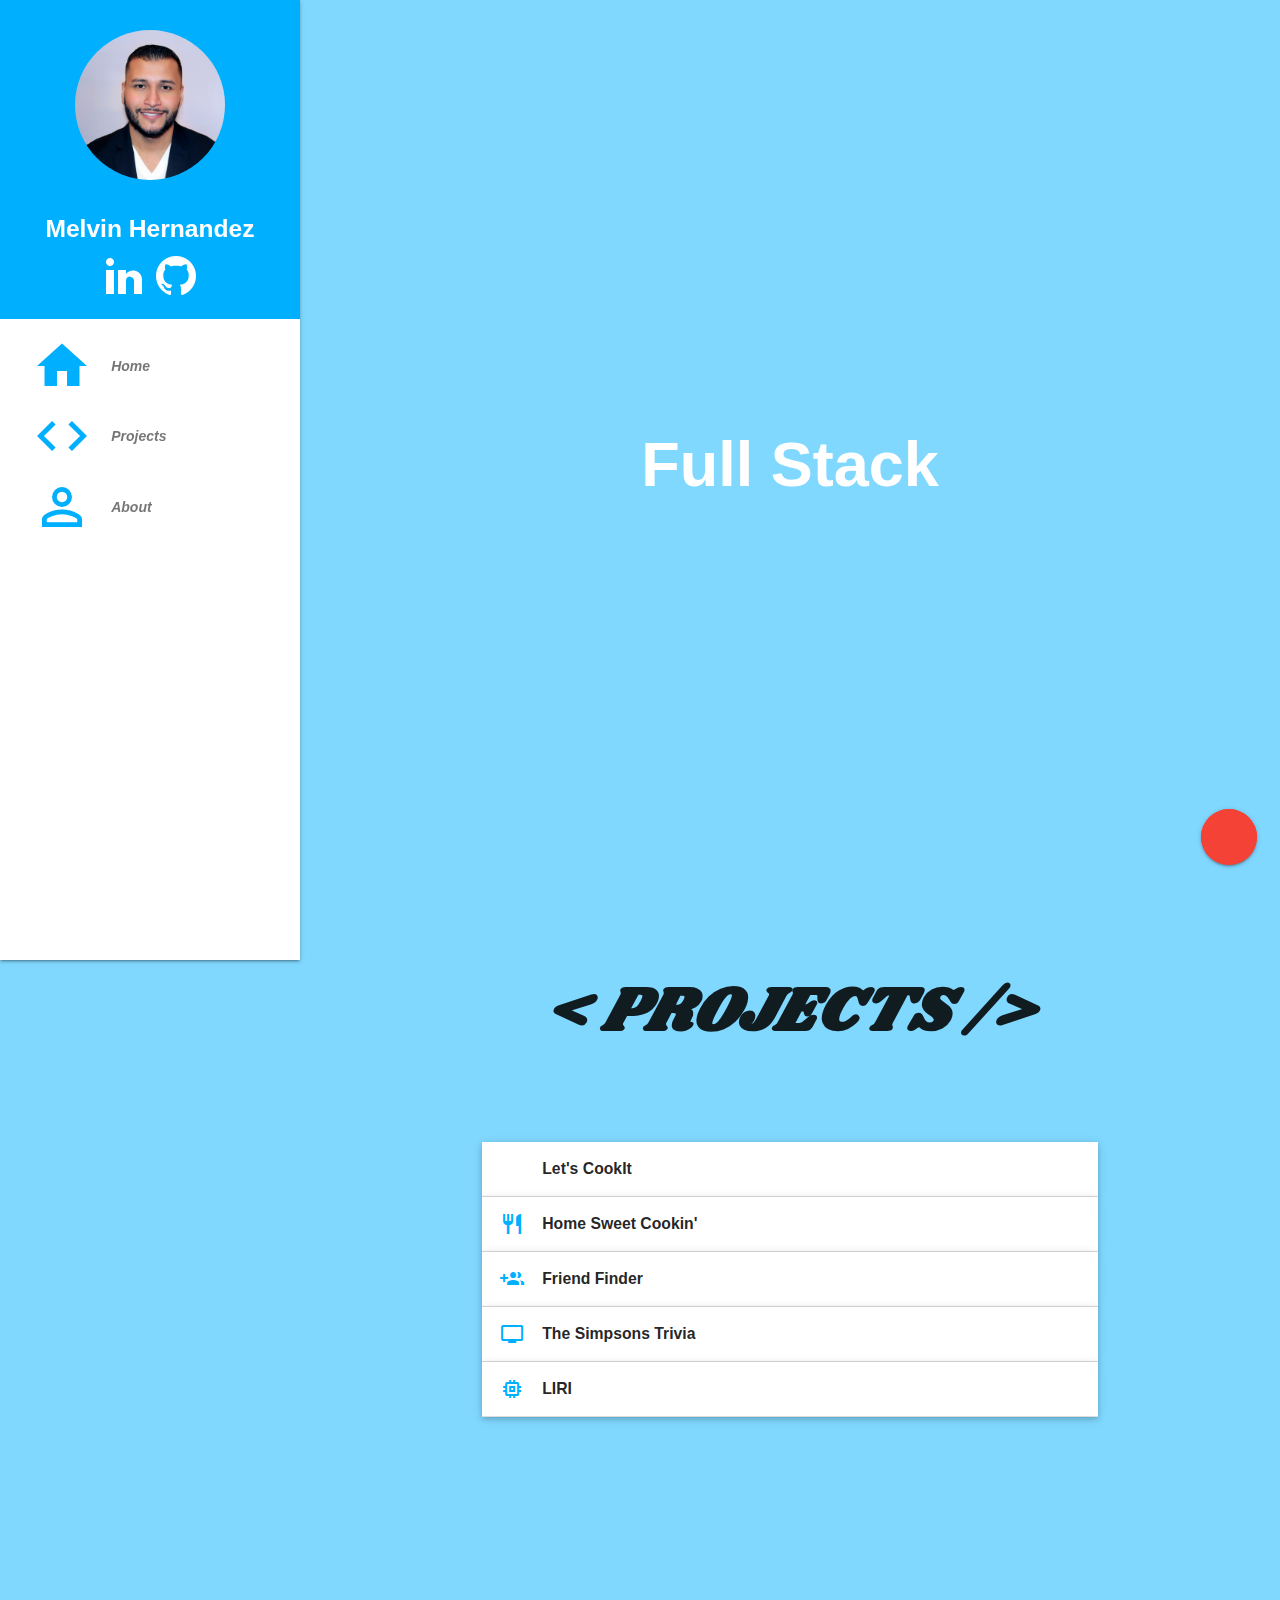
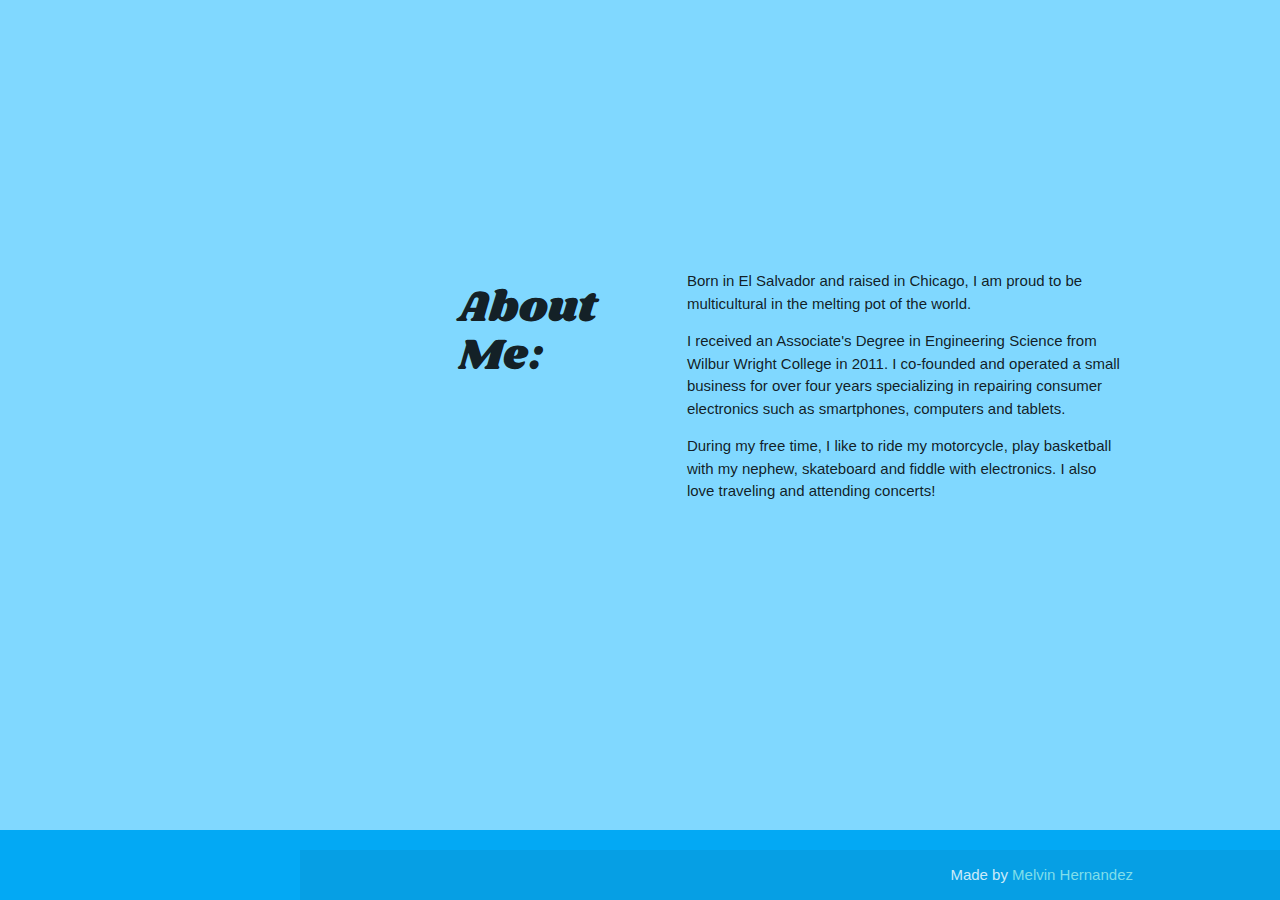
==== commit 7bd4faa3: "update-2020 initial commit. removed phone number and removed link to resume for the time being" ====
--- a/index.html
+++ b/index.html
@@ -16,7 +16,6 @@
 </head>
 
 <body class="light-blue accent-3">
-
   <!-- sidenav, fully visible on full screen, hidden on medium screens and lower -->
   <ul id="slide-out" class="sidenav sidenav-fixed">
     <div class="center-align light-blue accent-3">
@@ -24,9 +23,7 @@
       <li>
         <img src="assets/images/IMG_5350-small.jpg" id="selfie" class="circle hoverable">
       </li>
-
       <h5 class="white-text">Melvin Hernandez</h5>
-
       <!-- LinkedIn and github links to open in a new tab -->
       <li>
         <span>
@@ -42,7 +39,6 @@
       </li>
     </div>
     <br>
-
     <!-- this will take you home -->
     <!-- sidenav-close will close the sidenav in mobile in the following links -->
     <div>
@@ -54,7 +50,6 @@
       </li>
     </div>
     <br>
-
     <!-- this will take you to the projects section -->
     <div>
       <li>
@@ -64,9 +59,7 @@
         </a>
       </li>
     </div>
-
     <br>
-
     <!-- this will take you to the about me section -->
     <div>
       <li>
@@ -76,34 +69,24 @@
         </a>
       </li>
     </div>
-
     <br>
-
-    <div>
-      <li>
-        <!--resume download  -->
+    <!--resume download  -->
+    <!-- <div>
+      <li>
         <a href="assets/docs/Resume.pdf" class="tooltipped sidenav-close" data-tooltip="Download Resume (PDF)" download>
           <i class="medium material-icons light-blue-text text-accent-3 nav-material-icons">attachment</i>
           <i>Resume</i>
         </a>
       </li>
-    </div>
-
-
-
+    </div> -->
   </ul>
 
   <!-- sidenav hamburger menu button and function -->
   <a href="#" data-target="slide-out" class="sidenav-trigger hide-on-large-only white-text"><i
       class="small material-icons">menu</i></a>
-
-
   <main class="light-blue accent-1">
-
     <div class="container">
-
       <div class="section">
-
         <!-- section where my job title will appear -->
         <div class="row" id="top">
           <div class="col s12">
@@ -112,11 +95,8 @@
             </div>
           </div>
         </div>
-
         <!-- collapsible section -->
-
         <div class="row" id="collapsible-section">
-
           <!-- projects section title -->
           <div class="col s12">
             <div class="row center-align">
@@ -125,9 +105,7 @@
               </h1>
             </div>
           </div>
-
           <div class="row">
-
             <!-- collapsible module used for displaying my projects -->
             <div class="col s12 project-section">
               <ul class="collapsible popout tooltipped" data-tooltip="+/-" data-position="top">
@@ -235,7 +213,6 @@
                         <a href="https://friendfinder-1990.herokuapp.com/" target="_blank"
                           class="waves-effect waves-light light-blue accent-3 btn "><i
                             class="material-icons right hide-on-small-only">play_arrow</i>live demo</a>
-
                       </div>
                       <div class="col s6 center-align">
                         <a href="https://github.com/melher39/FriendFinder" target="_blank"
@@ -311,18 +288,14 @@
                   </div>
                 </li>
               </ul>
-
             </div>
           </div>
-
-        </div>
-
+        </div>
         <!-- this is the bio section -->
         <div class="row" id="about-me">
           <div class="col s12 m4">
             <h3>About Me:</h3>
           </div>
-
           <div class="col s12 m8">
             <p>Born in El Salvador and raised in Chicago, I am proud to be multicultural in the melting pot of the
               world.</p>
@@ -335,8 +308,6 @@
               with electronics. I also love traveling and attending concerts!</p>
           </div>
         </div>
-
-
         <!-- floating button section -->
         <div class="fixed-action-btn">
           <a class="btn-floating btn-large red waves-effect waves-light modal-trigger pulse tooltipped"
@@ -344,13 +315,10 @@
             <i class="large material-icons">alternate_email</i>
           </a>
         </div>
-
         <!-- bottom modal with contact info -->
         <div id="modal1" class="modal bottom-sheet">
           <div class="modal-content">
             <h2 class="center-align">Contact Me</h2>
-            <h5 class="center-align">Phone Number: <a href="tel:312-838-1617"
-                class="light-blue-text text-darken-2">312.838.1617</a></h5>
             <h5 class="center-align">Email Address: <a href="mailto:melher39@gmail.com"
                 class="light-blue-text text-darken-2">melher39@gmail.com</a></h5>
           </div>
@@ -360,9 +328,7 @@
         </div>
       </div>
     </div>
-
   </main>
-
   <!-- footer section -->
   <footer class="page-footer light-blue">
     <div class="container">
@@ -374,8 +340,6 @@
       </div>
     </div>
   </footer>
-
-
   <!-- Scripts at the bottom of the page to optimize loading time -->
   <!-- jquery -->
   <script src="https://ajax.googleapis.com/ajax/libs/jquery/3.3.1/jquery.min.js"></script>
@@ -383,7 +347,5 @@
   <script src="https://cdnjs.cloudflare.com/ajax/libs/materialize/1.0.0/js/materialize.min.js"></script>
   <!-- my js linked -->
   <script src="assets/js/app.js"></script>
-
 </body>
-
 </html>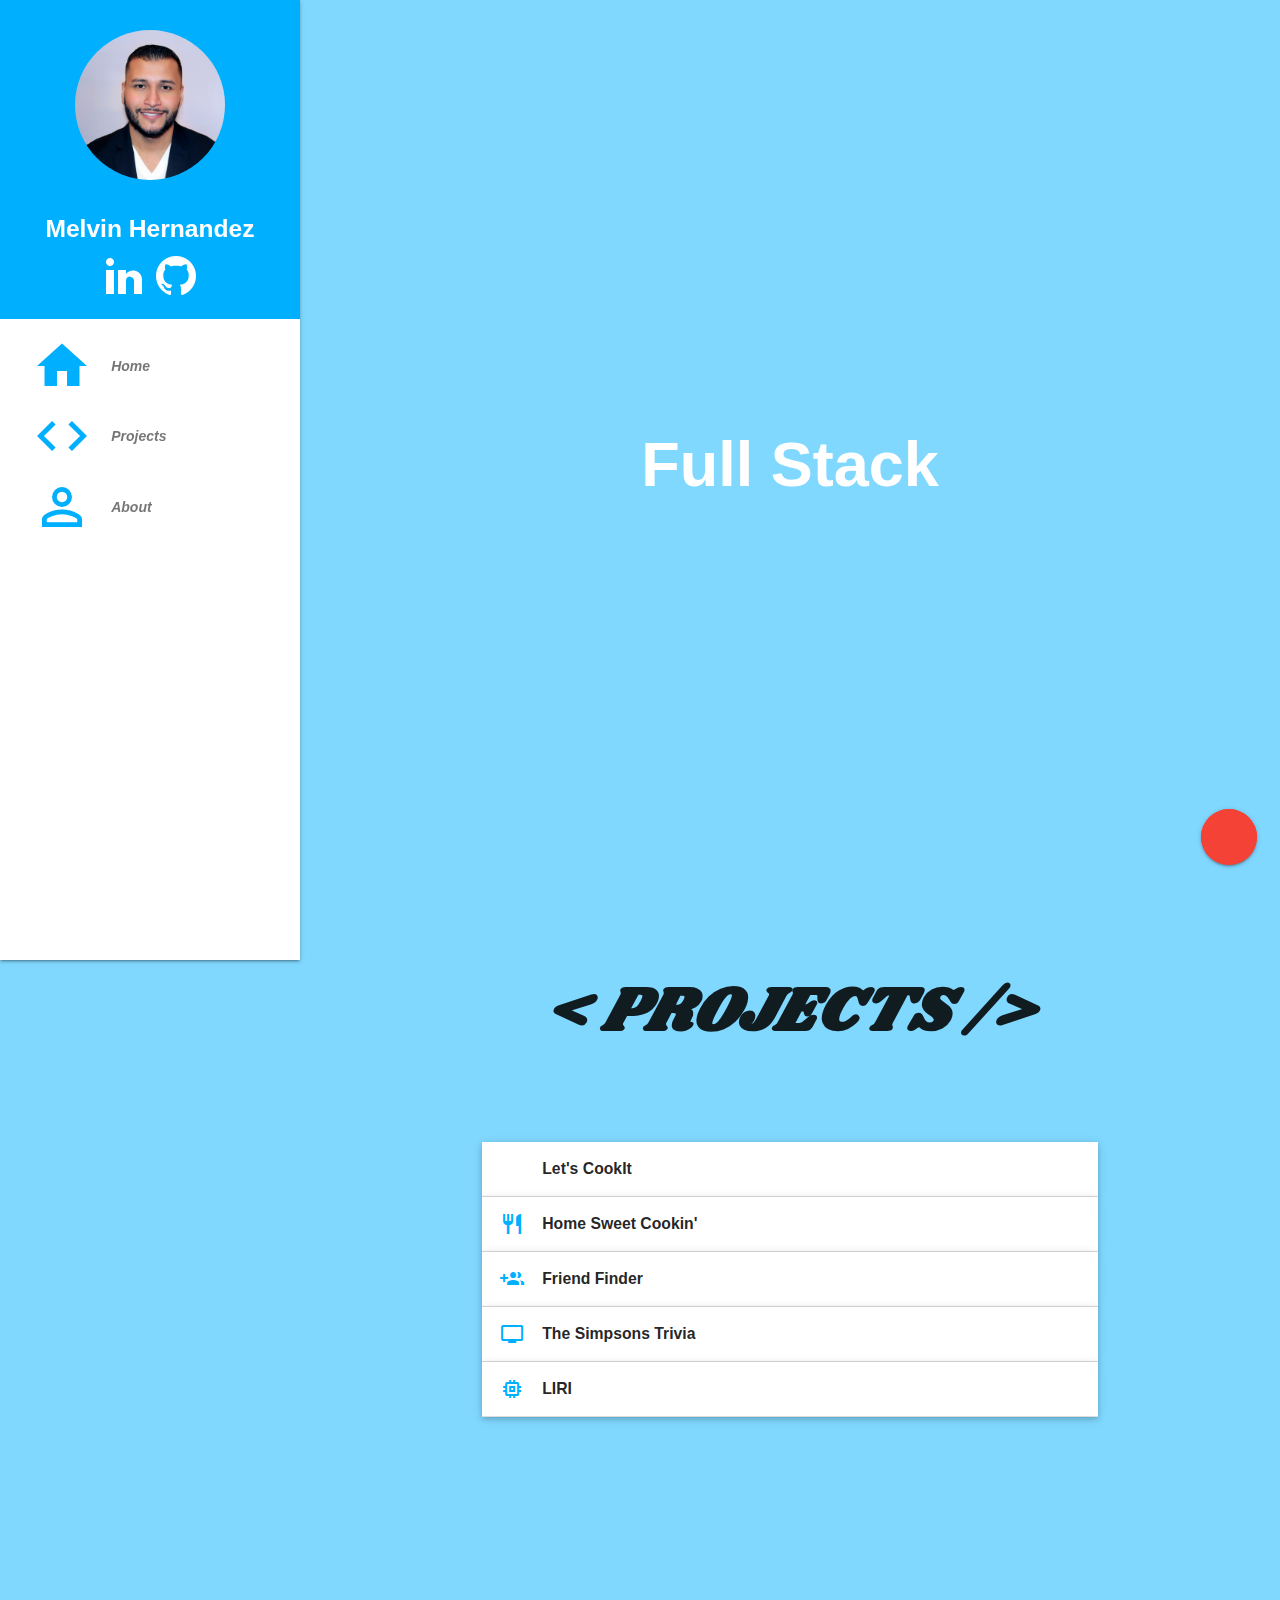
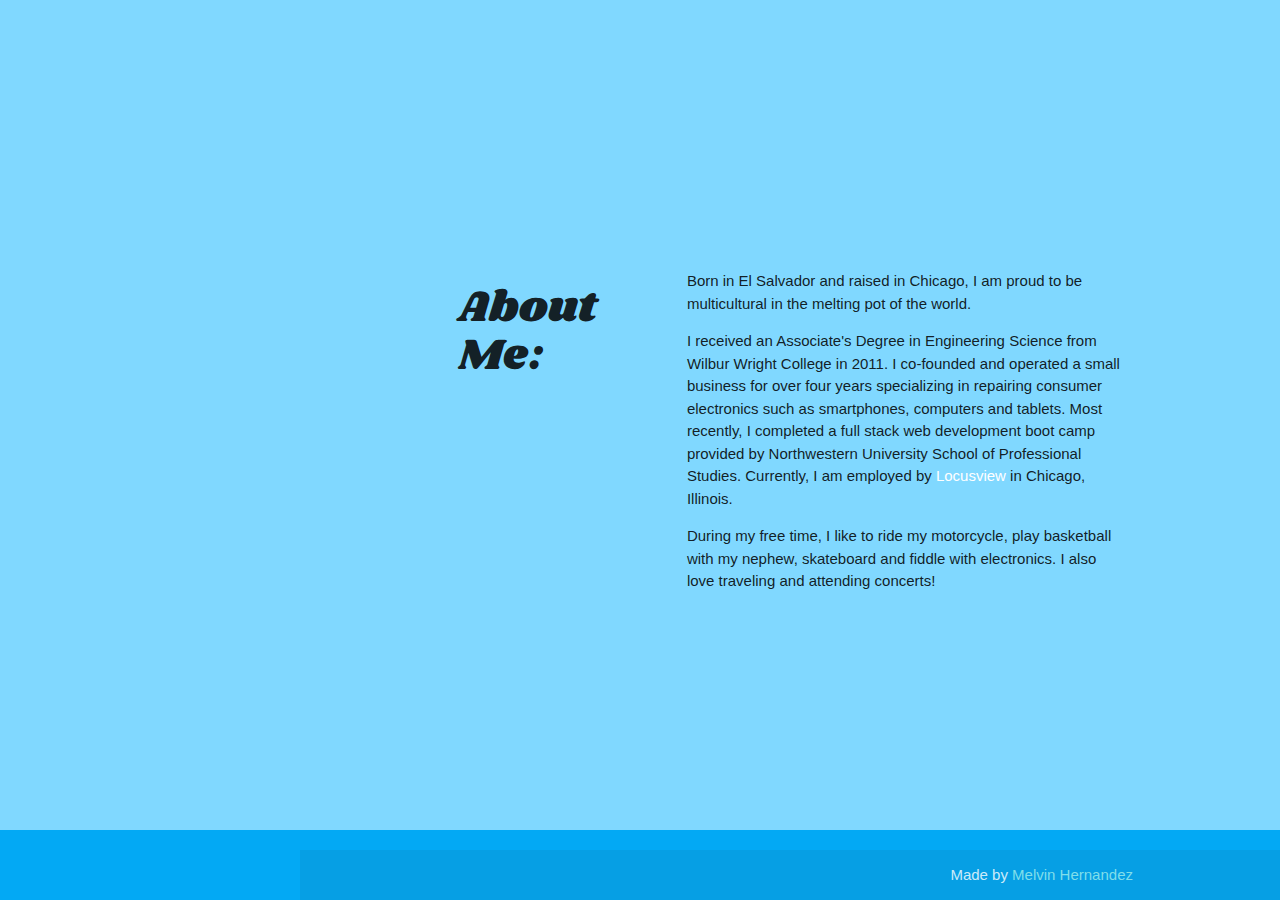
==== commit e4066938: "Merge pull request #1 from melher39/update-2020" ====
--- a/index.html
+++ b/index.html
@@ -132,13 +132,7 @@
                     </div>
                     <!-- using hide-on-small-only for icons on small screens since the text did not fit correctly -->
                     <div class="row">
-                      <div class="col s6 center-align">
-                        <a href="https://ambellinger.github.io/team1groupproject/" target="_blank"
-                          class="waves-effect waves-light light-blue accent-3 btn"><i
-                            class="material-icons right hide-on-small-only">play_arrow</i>live demo</a>
-
-                      </div>
-                      <div class="col s6 center-align">
+                      <div class="col s12 center-align">
                         <a href="https://github.com/ambellinger/team1groupproject" target="_blank"
                           class="waves-effect waves-light light-blue accent-3 btn"><i
                             class="material-icons left hide-on-small-only">folder_open</i>github repo</a>
@@ -173,13 +167,7 @@
                     </div>
                     <!-- using hide-on-small-only for icons on small screens since the text did not fit correctly -->
                     <div class="row">
-                      <div class="col s6 center-align">
-                        <a href="https://pure-dusk-97240.herokuapp.com/" target="_blank"
-                          class="waves-effect waves-light light-blue accent-3 btn"><i
-                            class="material-icons right hide-on-small-only">play_arrow</i>live demo</a>
-
-                      </div>
-                      <div class="col s6 center-align">
+                      <div class="col s12 center-align">
                         <a href="https://github.com/melher39/team3_project2" target="_blank"
                           class="waves-effect waves-light light-blue accent-3 btn"><i
                             class="material-icons left hide-on-small-only">folder_open</i>github repo</a>
@@ -209,12 +197,7 @@
                       </div>
                     </div>
                     <div class="row">
-                      <div class="col s6 center-align">
-                        <a href="https://friendfinder-1990.herokuapp.com/" target="_blank"
-                          class="waves-effect waves-light light-blue accent-3 btn "><i
-                            class="material-icons right hide-on-small-only">play_arrow</i>live demo</a>
-                      </div>
-                      <div class="col s6 center-align">
+                      <div class="col s12 center-align">
                         <a href="https://github.com/melher39/FriendFinder" target="_blank"
                           class="waves-effect waves-light light-blue accent-3 btn"><i
                             class="material-icons left hide-on-small-only">folder_open</i>github repo</a>
@@ -302,7 +285,10 @@
             <p>I received an Associate's Degree in Engineering Science from Wilbur Wright College in 2011. I co-founded
               and operated a
               small business for over four years specializing in repairing consumer electronics such as smartphones,
-              computers and tablets.
+              computers and tablets. Most recently, I completed a full stack web development boot camp provided by
+              Northwestern University School of Professional Studies.
+              Currently, I am employed by <a href="https://www.locusview.com/" style="color:white"
+                target="_blank">Locusview</a> in Chicago, Illinois.
             </p>
             <p>During my free time, I like to ride my motorcycle, play basketball with my nephew, skateboard and fiddle
               with electronics. I also love traveling and attending concerts!</p>
@@ -348,4 +334,5 @@
   <!-- my js linked -->
   <script src="assets/js/app.js"></script>
 </body>
+
 </html>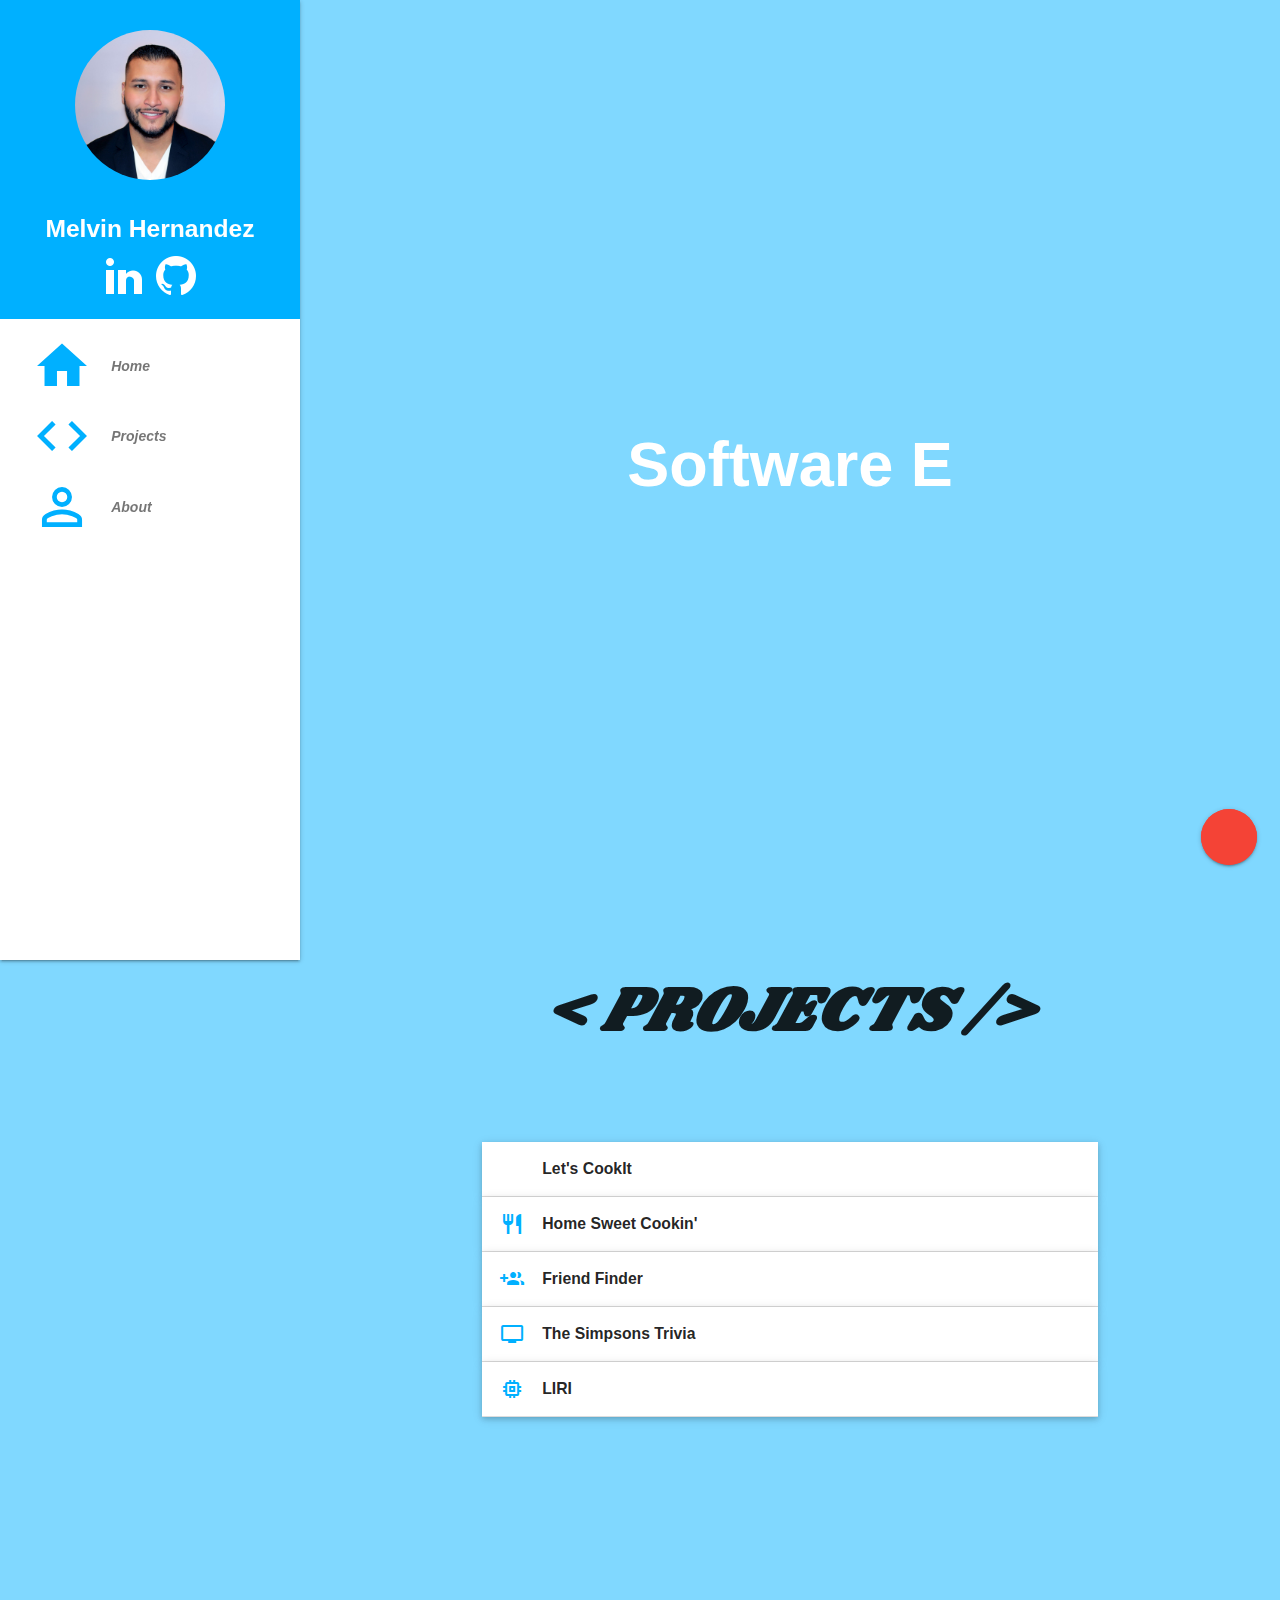
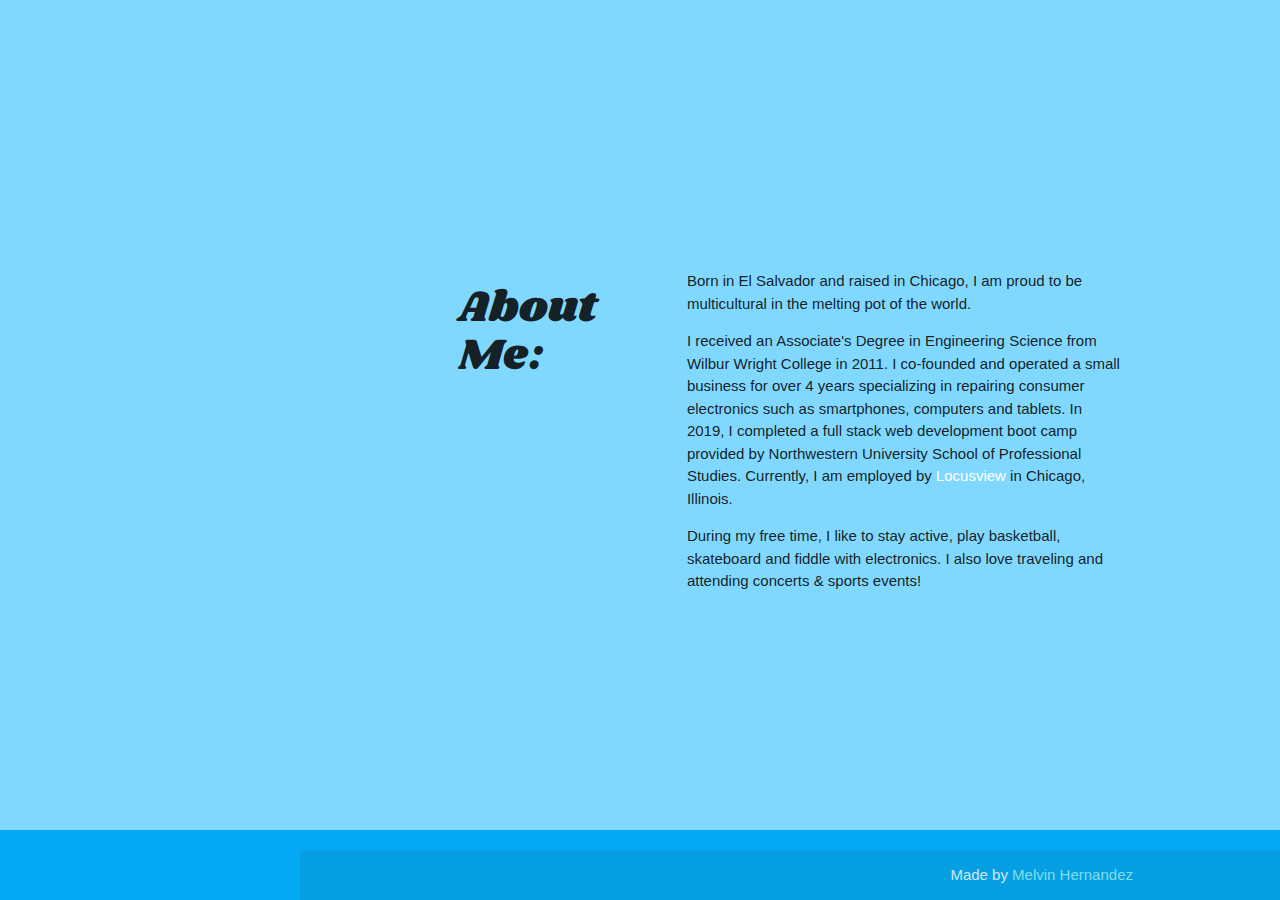
==== commit 8618ca8b: "small update" ====
--- a/index.html
+++ b/index.html
@@ -284,14 +284,14 @@
               world.</p>
             <p>I received an Associate's Degree in Engineering Science from Wilbur Wright College in 2011. I co-founded
               and operated a
-              small business for over four years specializing in repairing consumer electronics such as smartphones,
-              computers and tablets. Most recently, I completed a full stack web development boot camp provided by
+              small business for over 4 years specializing in repairing consumer electronics such as smartphones,
+              computers and tablets. In 2019, I completed a full stack web development boot camp provided by
               Northwestern University School of Professional Studies.
               Currently, I am employed by <a href="https://www.locusview.com/" style="color:white"
                 target="_blank">Locusview</a> in Chicago, Illinois.
             </p>
-            <p>During my free time, I like to ride my motorcycle, play basketball with my nephew, skateboard and fiddle
-              with electronics. I also love traveling and attending concerts!</p>
+            <p>During my free time, I like to stay active, play basketball, skateboard and fiddle
+              with electronics. I also love traveling and attending concerts & sports events!</p>
           </div>
         </div>
         <!-- floating button section -->
